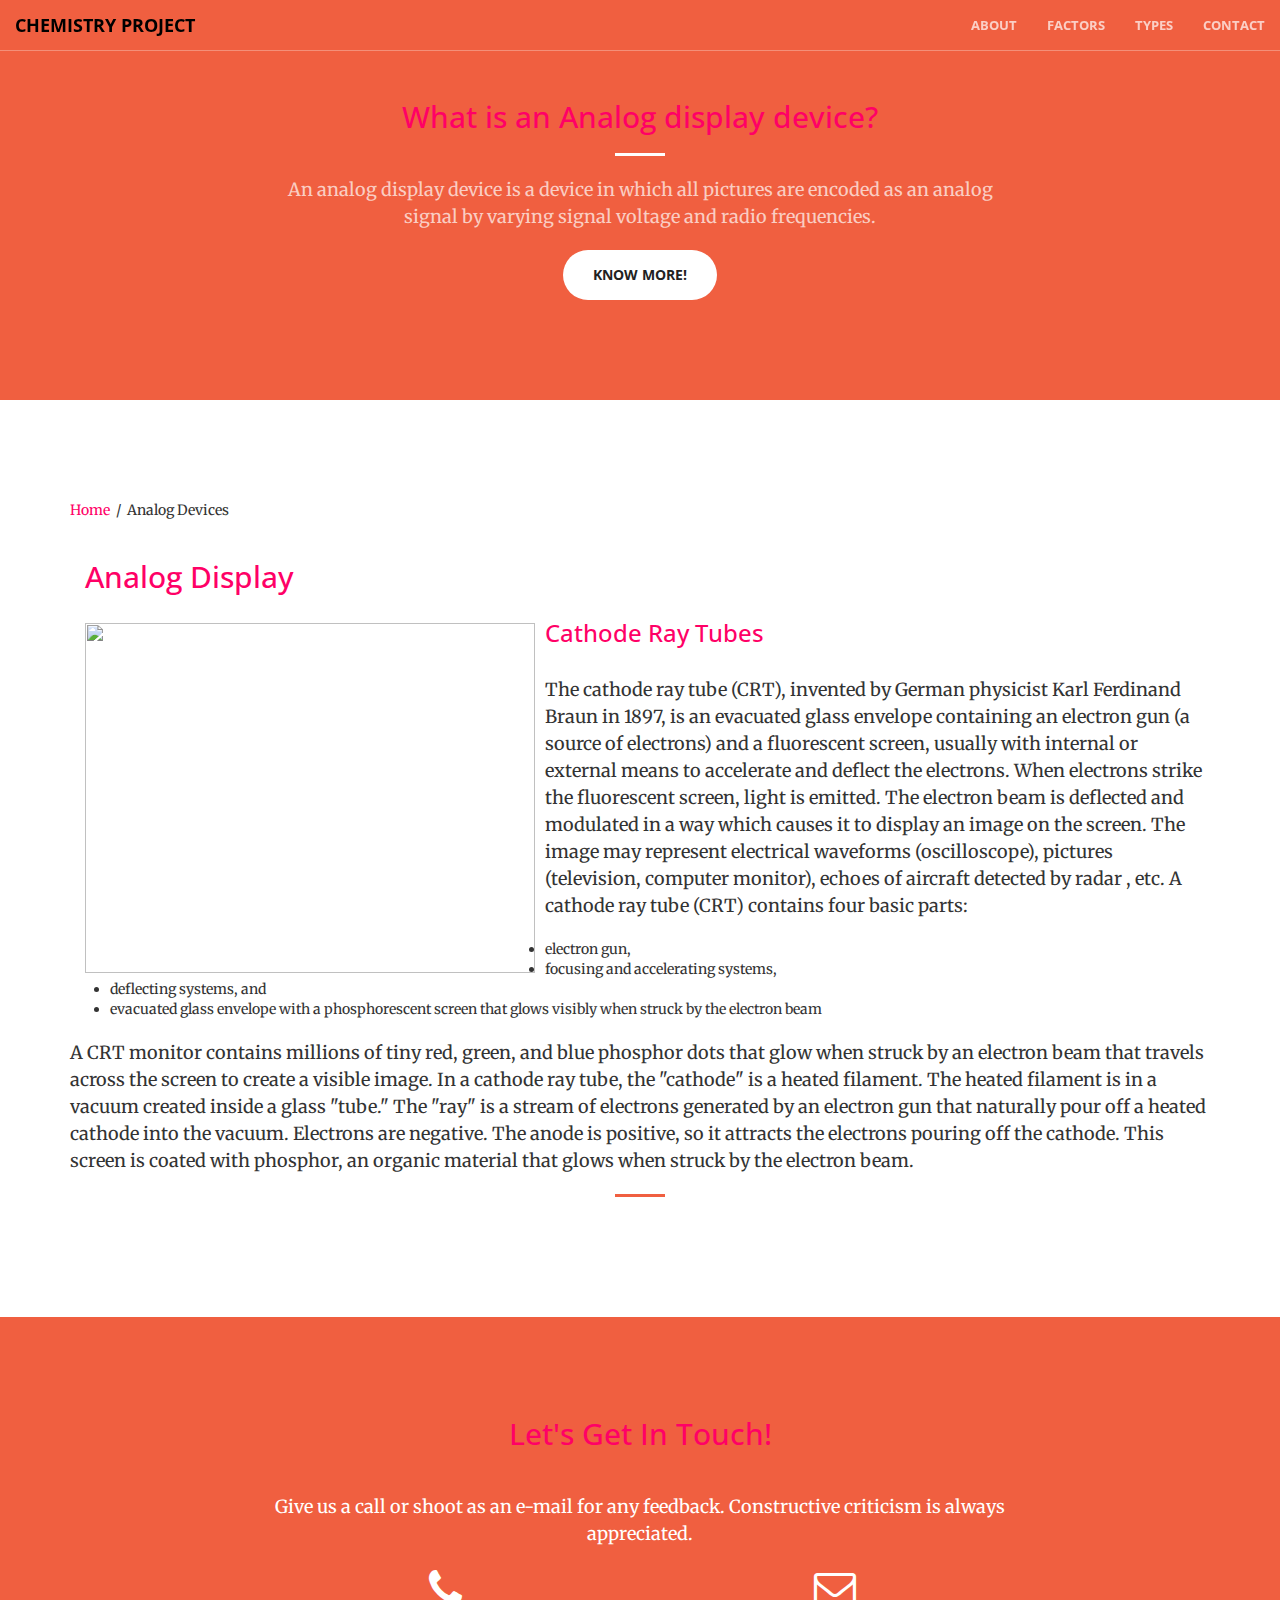
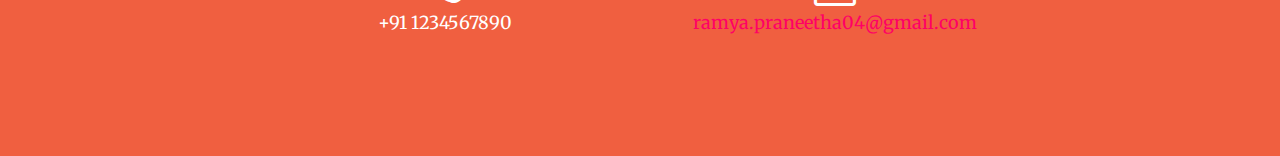
==== html/Analog.html @ 9618ee3e "Minor changes" ====
<!DOCTYPE html>
<html lang="en">

<head>

    <meta charset="utf-8">
    <meta http-equiv="X-UA-Compatible" content="IE=edge">
    <meta name="viewport" content="width=device-width, initial-scale=1">
    <meta name="description" content="">
    <meta name="author" content="">

    <title>Analog Display</title>

    <!-- Bootstrap Core CSS -->
    <link rel="stylesheet" href="../css/bootstrap.min.css" type="text/css">

    <!-- Custom Fonts -->
    <link href='http://fonts.googleapis.com/css?family=Open+Sans:300italic,400italic,600italic,700italic,800italic,400,300,600,700,800' rel='stylesheet' type='text/css'>
    <link href='http://fonts.googleapis.com/css?family=Merriweather:400,300,300italic,400italic,700,700italic,900,900italic' rel='stylesheet' type='text/css'>
    <link rel="stylesheet" href="font-awesome/css/font-awesome.min.css" type="text/css">

    <!-- Plugin CSS -->
    <link rel="stylesheet" href="../css/animate.min.css" type="text/css">

    <!-- Custom CSS -->
    <link rel="stylesheet" href="../css/creative.css" type="text/css">

    <!-- HTML5 Shim and Respond.js IE8 support of HTML5 elements and media queries -->
    <!-- WARNING: Respond.js doesn't work if you view the page via file:// -->
    <!--[if lt IE 9]>
        <script src="https://oss.maxcdn.com/libs/html5shiv/3.7.0/html5shiv.js"></script>
        <script src="https://oss.maxcdn.com/libs/respond.js/1.4.2/respond.min.js"></script>
    <![endif]-->

</head>

<body id="page-top">

    <nav id="mainNav" class="navbar navbar-default navbar-fixed-top">
        <div class="container-fluid">
            <!-- Brand and toggle get grouped for better mobile display -->
            <div class="navbar-header">
                <button type="button" class="navbar-toggle collapsed" data-toggle="collapse" data-target="#bs-example-navbar-collapse-1">
                    <span class="sr-only">Toggle navigation</span>
                    <span class="icon-bar"></span>
                    <span class="icon-bar"></span>
                    <span class="icon-bar"></span>
                </button>
                <a class="navbar-brand page-scroll" href="index.html">Chemistry Project</a>
            </div>

            <!-- Collect the nav links, forms, and other content for toggling -->
            <div class="collapse navbar-collapse" id="bs-example-navbar-collapse-1">
                <ul class="nav navbar-nav navbar-right">
                    <li>
                        <a class="page-scroll" href="#about">About</a>
                    </li>
                    <li>
                        <a class="page-scroll" href="index.html">Factors</a>
                    </li>
                    <li>
                        <a class="page-scroll" href="index.html">Types</a>
                    </li>
                    <li>
                        <a class="page-scroll" href="#contact">Contact</a>
                    </li>
                </ul>
            </div>
            <!-- /.navbar-collapse -->
        </div>
        <!-- /.container-fluid -->
    </nav>
    <section class="bg-primary" id="about">
        <div class="container">
            <div class="row">
                <div class="col-lg-8 col-lg-offset-2 text-center">
                    <h2 class="section-heading">What is an Analog display device?</h2>
                    <hr class="light">
                    <p class="text-faded">An analog display device is a device in which all pictures are encoded as an analog signal by varying signal voltage and radio frequencies.</p>
                    <a href="#types" class="btn btn-default btn-xl page-scroll">Know More!</a>
                </div>
            </div>
        </div>
    </section>
    <a  name="types"></a>
    <div class="container">
    <section id="types">
    <div class="contentArea">

        <div class="divPanel notop page-content">

            <div class="breadcrumbs">
                <a href="index.html">Home</a> &nbsp;/&nbsp; <span>Analog Devices</span>
            </div>
              <br><br>
           	<div class="row-fluid">

                  <div class="col-lg-5 col-sm-6">


                      <h2 class="section-heading">Analog Display</h2><br>

			<!--Edit Main Content Area here-->
                <img src="../img/crt1.png" class="img-polaroid" alt="" height=350 width=450 >
</div>


                <br><br>
                <div class="span6">



                    <h3>Cathode Ray Tubes</h3><br>
                    <p>The cathode ray tube (CRT), invented by German physicist Karl Ferdinand Braun in 1897, is an evacuated glass envelope containing an electron gun
                      (a source of electrons) and a fluorescent screen, usually with internal or external means to accelerate and deflect the electrons. When electrons strike the fluorescent screen, light is emitted.
                      The electron beam is deflected and modulated in a way which causes it to display an image on the screen. The image may represent electrical waveforms (oscilloscope), pictures (television, computer monitor), echoes
                      of aircraft detected by radar , etc. A cathode ray tube (CRT) contains four basic parts:<ul>
                        <li> electron gun,</li>
                        <li> focusing and accelerating systems,</li>
                        <li> deflecting systems, and</li>
                        <li> evacuated glass envelope with a phosphorescent screen that glows visibly when struck by the electron beam </li></ul></p>
                      <p>A CRT monitor contains millions of tiny red, green, and blue phosphor dots that glow when struck by an electron beam that travels across the screen to create a visible image.
                        In a cathode ray tube, the "cathode" is a heated filament. The heated filament is in a vacuum created inside a glass "tube." The "ray" is a stream of electrons generated by an electron gun that naturally pour off a heated cathode into the vacuum. Electrons are negative. The anode is positive, so it attracts the electrons pouring off the cathode. This screen is coated with phosphor, an organic material that glows when struck by the electron beam.</p>
                    </div>
            </div>
            <hr>
            <div class="row-fluid">
</div>
</section>
</div>
</div>
</div>
<section class="bg-primary" id="contact">
    <div class="container">
        <div class="row">
            <div class="col-lg-8 col-lg-offset-2 text-center">
                <h2 class="section-heading">Let's Get In Touch!</h2>
                <hr class="primary">
                <p>Give us a call or shoot as an e-mail for any feedback. Constructive criticism is always appreciated.</p>
            </div>
            <div class="col-lg-4 col-lg-offset-2 text-center">
                <i class="fa fa-phone fa-3x wow bounceIn"></i>
                <p>+91 1234567890</p>
            </div>
            <div class="col-lg-4 text-center">
                <i class="fa fa-envelope-o fa-3x wow bounceIn" data-wow-delay=".1s"></i>
                <p><a href="mailto:your-email@your-domain.com">ramya.praneetha04@gmail.com</a></p>
            </div>
        </div>
    </div>
</section>

<!-- jQuery -->
<script src="js/jquery.js"></script>

<!-- Bootstrap Core JavaScript -->
<script src="js/bootstrap.min.js"></script>

<!-- Plugin JavaScript -->
<script src="js/jquery.easing.min.js"></script>
<script src="js/jquery.fittext.js"></script>
<script src="js/wow.min.js"></script>

<!-- Custom Theme JavaScript -->
<script src="js/creative.js"></script>

</body>

</html>
---- css/creative.css ----
/*!
 * Start Bootstrap - Creative Bootstrap Theme (http://startbootstrap.com)
 * Code licensed under the Apache License v2.0.
 * For details, see http://www.apache.org/licenses/LICENSE-2.0.
 */

html,
body {
    width: 100%;
    height: 100%;
}

body {
    font-family: Merriweather,'Helvetica Neue',Arial,sans-serif;
}

hr {
    max-width: 50px;
    border-color: #f05f40;
    border-width: 3px;
}

hr.light {
    border-color: #fff;
}

a {
	color: #FF0066;
	-webkit-transition: all .35s;
	-moz-transition: all .35s;
	transition: all .35s;
}

a:hover,
a:focus {
	color: #660066;
}

h1,
h2,
h3,
h4,
h5,
h6 {
    font-family: 'Open Sans','Helvetica Neue',Arial,sans-serif;
}

p {
	margin-bottom: 20px;
	font-size: 18px;
	line-height: 1.5;
}

.bg-primary {
    background-color: #f05f40;
}

.bg-dark {
    color: #fff;
    background-color: #222;
}

.text-faded {
    color: rgba(255,255,255,.7);
}

section {
    padding: 100px 0;
}

aside {
    padding: 50px 0;
}

.no-padding {
    padding: 0;
}

.navbar-default {
    border-color: rgba(34,34,34,.05);
    font-family: 'Open Sans','Helvetica Neue',Arial,sans-serif;
    background-color: #fff;
    -webkit-transition: all .35s;
    -moz-transition: all .35s;
    transition: all .35s;
}

.navbar-default .navbar-header .navbar-brand {
    text-transform: uppercase;
    font-family: 'Open Sans','Helvetica Neue',Arial,sans-serif;
    font-weight: 700;
    color: #f05f40;
}

.navbar-default .navbar-header .navbar-brand:hover,
.navbar-default .navbar-header .navbar-brand:focus {
    color: #eb3812;
}

.navbar-default .nav > li>a,
.navbar-default .nav>li>a:focus {
    text-transform: uppercase;
    font-size: 13px;
    font-weight: 700;
    color: #222;
}

.navbar-default .nav > li>a:hover,
.navbar-default .nav>li>a:focus:hover {
    color: #f05f40;
}

.navbar-default .nav > li.active>a,
.navbar-default .nav>li.active>a:focus {
    color: #f05f40!important;
    background-color: transparent;
}

.navbar-default .nav > li.active>a:hover,
.navbar-default .nav>li.active>a:focus:hover {
    background-color: transparent;
}

@media(min-width:768px) {
    .navbar-default {
        border-color: rgba(255,255,255,.3);
        background-color: transparent;
    }

    .navbar-default .navbar-header .navbar-brand {
        color: rgba(255,255,255,.7);
    }

    .navbar-default .navbar-header .navbar-brand:hover,
    .navbar-default .navbar-header .navbar-brand:focus {
	color: #000;
    }

    .navbar-default .nav > li>a,
    .navbar-default .nav>li>a:focus {
        color: rgba(255,255,255,.7);
    }

    .navbar-default .nav > li>a:hover,
    .navbar-default .nav>li>a:focus:hover {
        color: #fff;
    }

    .navbar-default.affix {
        border-color: rgba(34,34,34,.05);
        background-color: #fff;
    }

    .navbar-default.affix .navbar-header .navbar-brand {
        font-size: 14px;
        color: #f05f40;
    }

    .navbar-default.affix .navbar-header .navbar-brand:hover,
    .navbar-default.affix .navbar-header .navbar-brand:focus {
        color: #eb3812;
    }

    .navbar-default.affix .nav > li>a,
    .navbar-default.affix .nav>li>a:focus {
        color: #222;
    }

    .navbar-default.affix .nav > li>a:hover,
    .navbar-default.affix .nav>li>a:focus:hover {
        color: #f05f40;
    }
}

header {
	position: relative;
	width: 100%;
	min-height: auto;
	text-align: center;
	color: #F00;
	background-image: url(../img/size_2_disp.jpg);
	background-position: center;
	-webkit-background-size: cover;
	-moz-background-size: cover;
	background-size: cover;
	-o-background-size: cover;
}

header .header-content {
    position: relative;
    width: 100%;
    padding: 100px 15px;
    text-align: center;
}

header .header-content .header-content-inner h1 {
    margin-top: 0;
    margin-bottom: 0;
    text-transform: uppercase;
    font-weight: 700;
}

header .header-content .header-content-inner hr {
    margin: 30px auto;
}

header .header-content .header-content-inner p {
	margin-bottom: 50px;
	font-size: 16px;
	font-weight: 300;
	color: rgba(102,0,51,0.7);
}

@media(min-width:768px) {
    header {
        min-height: 100%;
    }

    header .header-content {
        position: absolute;
        top: 50%;
        padding: 0 50px;
        -webkit-transform: translateY(-50%);
        -ms-transform: translateY(-50%);
        transform: translateY(-50%);
    }

    header .header-content .header-content-inner {
        margin-right: auto;
        margin-left: auto;
        max-width: 1000px;
    }

    header .header-content .header-content-inner p {
        margin-right: auto;
        margin-left: auto;
        max-width: 80%;
        font-size: 18px;
    }
}

.section-heading {
    margin-top: 0;
}

.service-box {
    margin: 50px auto 0;
    max-width: 400px;
}

@media(min-width:992px) {
    .service-box {
        margin: 20px auto 0;
    }
}

.service-box p {
    margin-bottom: 0;
}

.portfolio-box {
    display: block;
    position: relative;
    margin: 0 auto;
    max-width: 650px;
}

.portfolio-box .portfolio-box-caption {
    display: block;
    position: absolute;
    bottom: 0;
    width: 100%;
    height: 100%;
    text-align: center;
    color: #fff;
    opacity: 0;
    background: rgba(240,95,64,.9);
    -webkit-transition: all .35s;
    -moz-transition: all .35s;
    transition: all .35s;
}

.portfolio-box .portfolio-box-caption .portfolio-box-caption-content {
    position: absolute;
    top: 50%;
    width: 100%;
    text-align: center;
    transform: translateY(-50%);
}

.portfolio-box .portfolio-box-caption .portfolio-box-caption-content .project-category,
.portfolio-box .portfolio-box-caption .portfolio-box-caption-content .project-name {
    padding: 0 15px;
    font-family: 'Open Sans','Helvetica Neue',Arial,sans-serif;
}

.portfolio-box .portfolio-box-caption .portfolio-box-caption-content .project-category {
    text-transform: uppercase;
    font-size: 14px;
    font-weight: 600;
}

.portfolio-box .portfolio-box-caption .portfolio-box-caption-content .project-name {
    font-size: 18px;
}

.portfolio-box:hover .portfolio-box-caption {
    opacity: 1;
}

@media(min-width:768px) {
    .portfolio-box .portfolio-box-caption .portfolio-box-caption-content .project-category {
        font-size: 16px;
    }

    .portfolio-box .portfolio-box-caption .portfolio-box-caption-content .project-name {
        font-size: 22px;
    }
}

.call-to-action h2 {
    margin: 0 auto 20px;
}

.text-primary {
    color: #f05f40;
}

.no-gutter > [class*=col-] {
    padding-right: 0;
    padding-left: 0;
}

.btn-default {
    border-color: #fff;
    color: #222;
    background-color: #fff;
    -webkit-transition: all .35s;
    -moz-transition: all .35s;
    transition: all .35s;
}

.btn-default:hover,
.btn-default:focus,
.btn-default.focus,
.btn-default:active,
.btn-default.active,
.open > .dropdown-toggle.btn-default {
    border-color: #ededed;
    color: #222;
    background-color: #f2f2f2;
}

.btn-default:active,
.btn-default.active,
.open > .dropdown-toggle.btn-default {
    background-image: none;
}

.btn-default.disabled,
.btn-default[disabled],
fieldset[disabled] .btn-default,
.btn-default.disabled:hover,
.btn-default[disabled]:hover,
fieldset[disabled] .btn-default:hover,
.btn-default.disabled:focus,
.btn-default[disabled]:focus,
fieldset[disabled] .btn-default:focus,
.btn-default.disabled.focus,
.btn-default[disabled].focus,
fieldset[disabled] .btn-default.focus,
.btn-default.disabled:active,
.btn-default[disabled]:active,
fieldset[disabled] .btn-default:active,
.btn-default.disabled.active,
.btn-default[disabled].active,
fieldset[disabled] .btn-default.active {
    border-color: #fff;
    background-color: #fff;
}

.btn-default .badge {
    color: #fff;
    background-color: #222;
}

.btn-primary {
    border-color: #f05f40;
    color: #fff;
    background-color: #f05f40;
    -webkit-transition: all .35s;
    -moz-transition: all .35s;
    transition: all .35s;
}

.btn-primary:hover,
.btn-primary:focus,
.btn-primary.focus,
.btn-primary:active,
.btn-primary.active,
.open > .dropdown-toggle.btn-primary {
    border-color: #ed431f;
    color: #fff;
    background-color: #ee4b28;
}

.btn-primary:active,
.btn-primary.active,
.open > .dropdown-toggle.btn-primary {
    background-image: none;
}

.btn-primary.disabled,
.btn-primary[disabled],
fieldset[disabled] .btn-primary,
.btn-primary.disabled:hover,
.btn-primary[disabled]:hover,
fieldset[disabled] .btn-primary:hover,
.btn-primary.disabled:focus,
.btn-primary[disabled]:focus,
fieldset[disabled] .btn-primary:focus,
.btn-primary.disabled.focus,
.btn-primary[disabled].focus,
fieldset[disabled] .btn-primary.focus,
.btn-primary.disabled:active,
.btn-primary[disabled]:active,
fieldset[disabled] .btn-primary:active,
.btn-primary.disabled.active,
.btn-primary[disabled].active,
fieldset[disabled] .btn-primary.active {
    border-color: #f05f40;
    background-color: #f05f40;
}

.btn-primary .badge {
    color: #f05f40;
    background-color: #fff;
}

.btn {
    border: 0;
    border-radius: 300px;
    text-transform: uppercase;
    font-family: 'Open Sans','Helvetica Neue',Arial,sans-serif;
    font-weight: 700;
}

.btn-xl {
    padding: 15px 30px;
}

::-moz-selection {
    text-shadow: none;
    color: #fff;
    background: #222;
}

::selection {
    text-shadow: none;
    color: #fff;
    background: #222;
}

img::selection {
    color: #fff;
    background: 0 0;
}

img::-moz-selection {
    color: #fff;
    background: 0 0;
}

body {
    webkit-tap-highlight-color: #222;
}
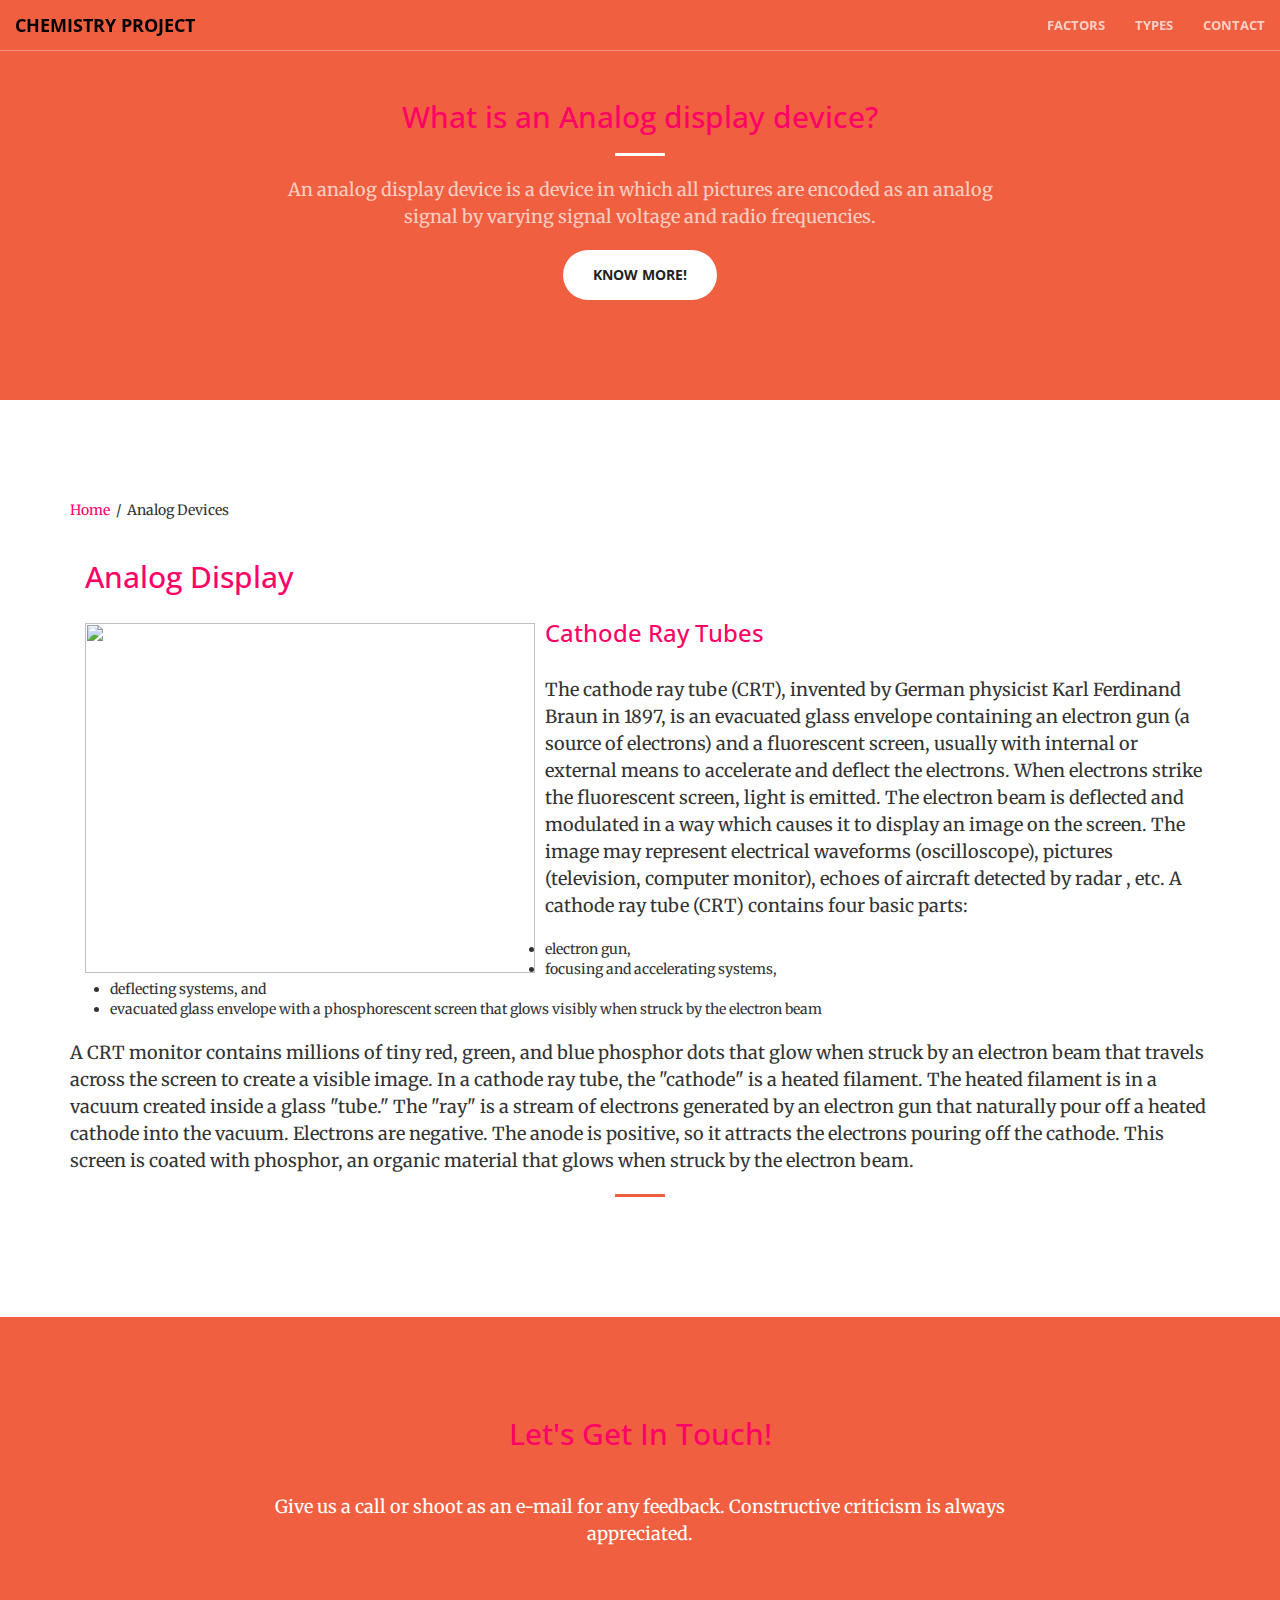
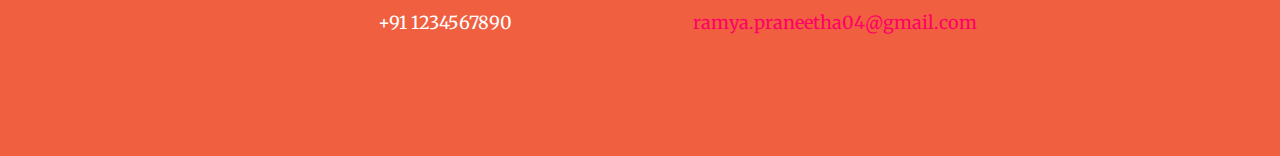
==== commit 4b65766b: "Rectified missing file path" ====
--- a/html/Analog.html
+++ b/html/Analog.html
@@ -151,18 +151,18 @@
 </section>
 
 <!-- jQuery -->
-<script src="js/jquery.js"></script>
+<script src="../js/jquery.js"></script>
 
 <!-- Bootstrap Core JavaScript -->
-<script src="js/bootstrap.min.js"></script>
+<script src="../js/bootstrap.min.js"></script>
 
 <!-- Plugin JavaScript -->
-<script src="js/jquery.easing.min.js"></script>
-<script src="js/jquery.fittext.js"></script>
-<script src="js/wow.min.js"></script>
+<script src="../js/jquery.easing.min.js"></script>
+<script src="../js/jquery.fittext.js"></script>
+<script src="../js/wow.min.js"></script>
 
 <!-- Custom Theme JavaScript -->
-<script src="js/creative.js"></script>
+<script src="../js/creative.js"></script>
 
 </body>
 
